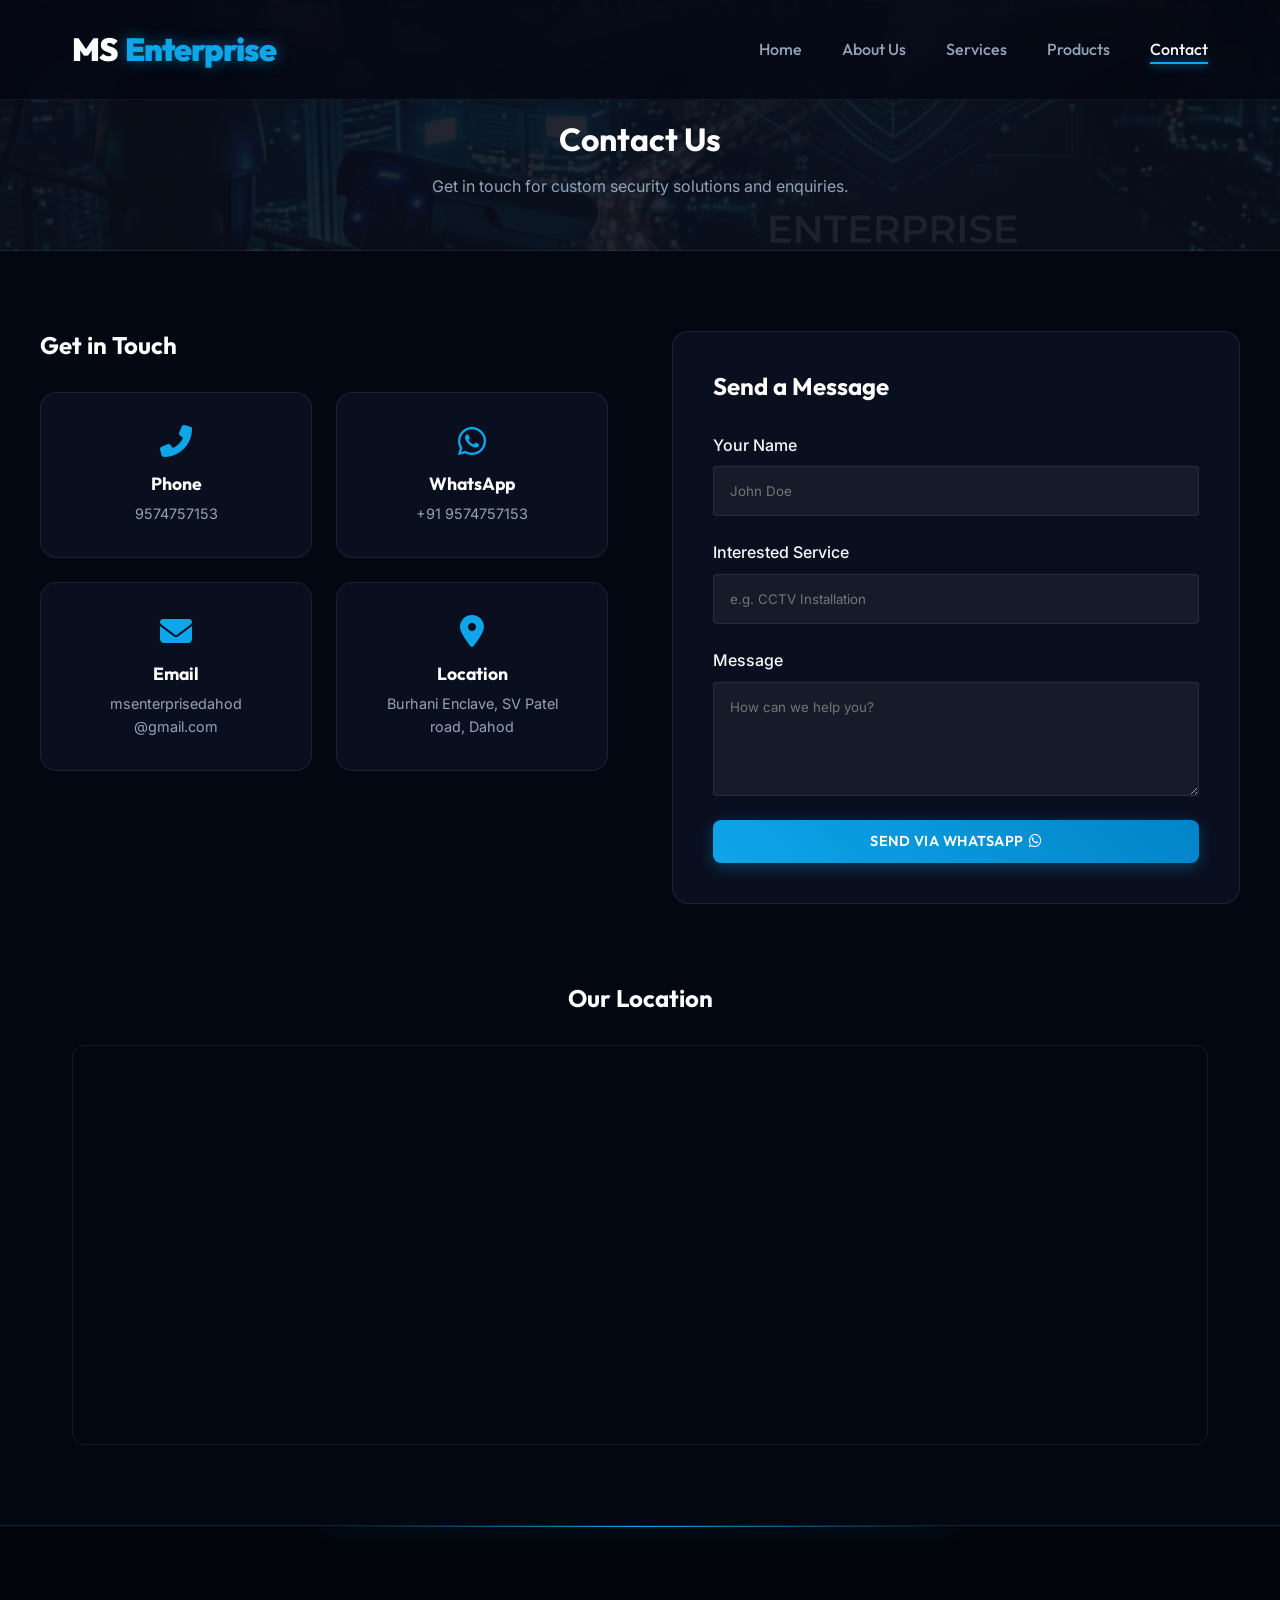
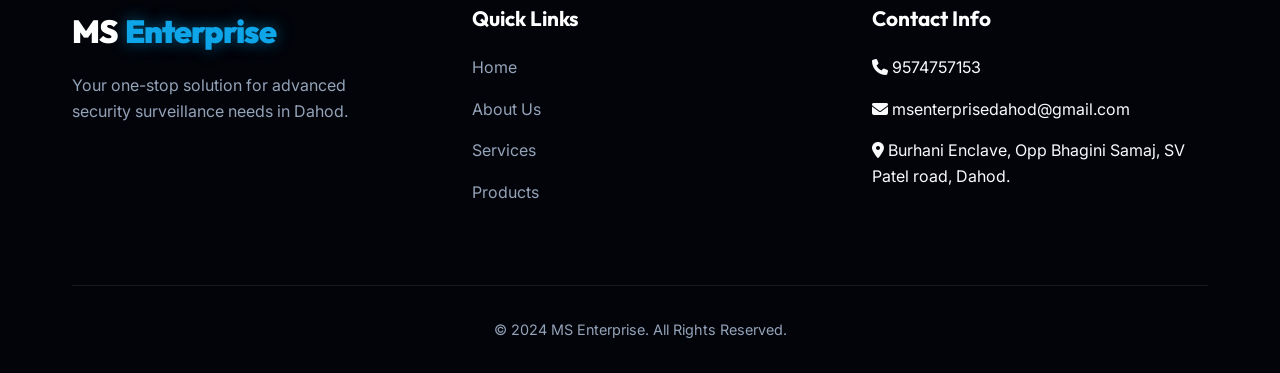
==== contact.html @ 019326b2 "Complete MS Enterprise website with Supabase backend and admin panel" ====
<!DOCTYPE html>
<html lang="en">
<head>
    <meta charset="UTF-8">
    <meta name="viewport" content="width=device-width, initial-scale=1.0">
    <title>Contact Us | MS Enterprise</title>
    <link rel="stylesheet" href="style.css">
    <link rel="stylesheet" href="https://cdnjs.cloudflare.com/ajax/libs/font-awesome/6.4.0/css/all.min.css">
    <style>
        .page-header {
            padding: 120px 0 50px;
            text-align: center;
            background: linear-gradient(rgba(10, 14, 26, 0.9), rgba(10, 14, 26, 0.9)), url('images/hero_bg.png') center/cover;
            border-bottom: 1px solid var(--glass-border);
        }
        .contact-section {
            padding: 5rem 0;
            display: grid;
            grid-template-columns: 1fr 1fr;
            gap: 4rem;
        }
        .contact-info-cards {
            display: grid;
            grid-template-columns: 1fr 1fr;
            gap: 1.5rem;
            margin-bottom: 2rem;
        }
        .info-card {
            padding: 2rem;
            text-align: center;
        }
        .info-card i {
            font-size: 2rem;
            color: var(--primary);
            margin-bottom: 1rem;
        }
        .info-card h4 {
            margin-bottom: 0.5rem;
            font-size: 1.1rem;
        }
        .info-card p {
            color: var(--text-muted);
            font-size: 0.9rem;
        }
        .contact-form {
            display: flex;
            flex-direction: column;
            gap: 1.5rem;
        }
        .form-group {
            display: flex;
            flex-direction: column;
            gap: 0.5rem;
        }
        .form-group label {
            font-weight: 500;
        }
        .form-group input, .form-group textarea {
            padding: 1rem;
            background: rgba(255,255,255,0.05);
            border: 1px solid var(--glass-border);
            border-radius: 4px;
            color: #fff;
            font-family: inherit;
        }
        .form-group input:focus, .form-group textarea:focus {
            outline: none;
            border-color: var(--primary);
        }
        .map-container {
            width: 100%;
            height: 400px;
            border-radius: 12px;
            overflow: hidden;
            border: 1px solid var(--glass-border);
            margin-bottom: 5rem;
        }
        @media (max-width: 768px) {
            .contact-section { grid-template-columns: 1fr; }
            .contact-info-cards { grid-template-columns: 1fr; }
        }
    </style>
</head>
<body>

    <!-- Navbar -->
    <nav class="navbar">
        <div class="container">
            <a href="index.html" class="logo">MS <span>Enterprise</span></a>
            <div class="hamburger">
                <i class="fas fa-bars"></i>
            </div>
            <ul class="nav-links">
                <li><a href="index.html">Home</a></li>
                <li><a href="about.html">About Us</a></li>
                <li><a href="services.html">Services</a></li>
                <li><a href="products.html">Products</a></li>
                <li><a href="contact.html">Contact</a></li>
            </ul>
        </div>
    </nav>

    <div class="page-header">
        <div class="container">
            <h1>Contact Us</h1>
            <p style="color: var(--text-muted); margin-top: 1rem;">Get in touch for custom security solutions and enquiries.</p>
        </div>
    </div>

    <section class="container contact-section">
        <div>
            <h2 style="margin-bottom: 2rem;">Get in Touch</h2>
            <div class="contact-info-cards">
                <div class="info-card glass-card">
                    <i class="fas fa-phone-alt"></i>
                    <h4>Phone</h4>
                    <p>9574757153</p>
                </div>
                <div class="info-card glass-card">
                    <i class="fab fa-whatsapp"></i>
                    <h4>WhatsApp</h4>
                    <p>+91 9574757153</p>
                </div>
                <div class="info-card glass-card">
                    <i class="fas fa-envelope"></i>
                    <h4>Email</h4>
                    <p>msenterprisedahod<br>@gmail.com</p>
                </div>
                <div class="info-card glass-card">
                    <i class="fas fa-map-marker-alt"></i>
                    <h4>Location</h4>
                    <p>Burhani Enclave, SV Patel road, Dahod</p>
                </div>
            </div>
        </div>

        <div class="glass-card">
            <h2 style="margin-bottom: 2rem;">Send a Message</h2>
            <form class="contact-form" id="contactForm" onsubmit="submitForm(event)">
                <div class="form-group">
                    <label for="name">Your Name</label>
                    <input type="text" id="name" required placeholder="John Doe">
                </div>
                <div class="form-group">
                    <label for="service">Interested Service</label>
                    <input type="text" id="service" placeholder="e.g. CCTV Installation">
                </div>
                <div class="form-group">
                    <label for="message">Message</label>
                    <textarea id="message" rows="5" required placeholder="How can we help you?"></textarea>
                </div>
                <button type="submit" class="btn btn-primary">Send via WhatsApp <i class="fab fa-whatsapp" style="margin-left: 5px;"></i></button>
            </form>
        </div>
    </section>

    <div class="container">
        <h2 style="margin-bottom: 2rem; text-align: center;">Our Location</h2>
        <div class="map-container">
            <!-- Embedding a generic map pointing to Dahod -->
            <iframe src="https://www.google.com/maps/embed?pb=!1m18!1m12!1m3!1m3!1d58548.06450684705!2d74.22557473539151!3d22.833611388107954!2m3!1f0!2f0!3f0!3m2!1i1024!2i768!4f13.1!3m3!1m2!1s0x39610bfa50eddc87%3A0x6b6c4b2b6ab0c97b!2sDahod%2C%20Gujarat!5e0!3m2!1sen!2sin!4v1714972000000!5m2!1sen!2sin" width="100%" height="100%" style="border:0;" allowfullscreen="" loading="lazy" referrerpolicy="no-referrer-when-downgrade"></iframe>
        </div>
    </div>

    <!-- Footer -->
    <footer>
        <div class="container">
            <div class="footer-grid">
                <div class="footer-col">
                    <a href="index.html" class="logo" style="margin-bottom: 1rem;">MS <span>Enterprise</span></a>
                    <p>Your one-stop solution for advanced security surveillance needs in Dahod.</p>
                </div>
                <div class="footer-col">
                    <h3>Quick Links</h3>
                    <ul class="footer-links">
                        <li><a href="index.html">Home</a></li>
                        <li><a href="about.html">About Us</a></li>
                        <li><a href="services.html">Services</a></li>
                        <li><a href="products.html">Products</a></li>
                    </ul>
                </div>
                <div class="footer-col">
                    <h3>Contact Info</h3>
                    <ul class="footer-links">
                        <li><i class="fas fa-phone"></i> 9574757153</li>
                        <li><i class="fas fa-envelope"></i> msenterprisedahod@gmail.com</li>
                        <li><i class="fas fa-map-marker-alt"></i> Burhani Enclave, Opp Bhagini Samaj, SV Patel road, Dahod.</li>
                    </ul>
                </div>
            </div>
            <div class="footer-bottom">
                <p>&copy; 2024 MS Enterprise. All Rights Reserved.</p>
            </div>
        </div>
    </footer>

    <script src="script.js"></script>
    <script>
        function submitForm(e) {
            e.preventDefault();
            const name = document.getElementById('name').value;
            const service = document.getElementById('service').value;
            const msg = document.getElementById('message').value;

            let fullMessage = `Hi MS Enterprise, I am ${name}.\n`;
            if (service) fullMessage += `I am interested in: ${service}.\n`;
            fullMessage += `Message: ${msg}`;

            sendWhatsAppMessage(fullMessage);
        }
    </script>
</body>
</html>
---- style.css ----
/* Google Fonts */
@import url('https://fonts.googleapis.com/css2?family=Inter:wght@300;400;500;600&family=Outfit:wght@400;500;700;800;900&display=swap');

/* CSS Variables */
:root {
    --primary: #0ea5e9;
    --primary-dark: #0284c7;
    --secondary: #1e3a5f;
    --dark-bg: #030712; /* Deep modern black */
    --darker-bg: #02040a;
    --card-bg: rgba(15, 23, 42, 0.6); /* Sleek translucent slate */
    --accent: #06d6a0;
    --accent-glow: rgba(6, 214, 160, 0.5);
    --primary-glow: rgba(14, 165, 233, 0.5);
    --text-main: #f8fafc;
    --text-muted: #94a3b8;
    --glass-border: rgba(255, 255, 255, 0.08);
    --transition: all 0.4s cubic-bezier(0.175, 0.885, 0.32, 1.275);
}

/* Custom Scrollbar */
::-webkit-scrollbar { width: 10px; }
::-webkit-scrollbar-track { background: var(--darker-bg); }
::-webkit-scrollbar-thumb { background: var(--secondary); border-radius: 5px; }
::-webkit-scrollbar-thumb:hover { background: var(--primary); }

/* Reset & Base Styles */
* { margin: 0; padding: 0; box-sizing: border-box; }

body {
    font-family: 'Inter', sans-serif;
    background-color: var(--dark-bg);
    color: var(--text-main);
    line-height: 1.6;
    overflow-x: hidden;
    scroll-behavior: smooth;
}

h1, h2, h3, h4, h5, h6 {
    font-family: 'Outfit', sans-serif;
    color: #fff;
    margin-bottom: 1rem;
    line-height: 1.2;
}

a { text-decoration: none; color: var(--text-main); transition: var(--transition); }
ul { list-style: none; }
img { max-width: 100%; height: auto; display: block; }

.container {
    width: 100%; max-width: 1200px; margin: 0 auto; padding: 0 2rem;
}

.section-title {
    text-align: center;
    font-size: 3rem;
    font-weight: 800;
    margin-bottom: 4rem;
    position: relative;
    padding-bottom: 1rem;
    background: linear-gradient(90deg, #fff, var(--text-muted));
    -webkit-background-clip: text;
    -webkit-text-fill-color: transparent;
}

.section-title::after {
    content: '';
    position: absolute;
    bottom: 0;
    left: 50%;
    transform: translateX(-50%);
    width: 80px;
    height: 4px;
    background: linear-gradient(90deg, var(--primary), var(--accent));
    border-radius: 4px;
    box-shadow: 0 0 15px var(--primary-glow);
}

/* Animated Gradient Text */
.gradient-text {
    background: linear-gradient(to right, var(--primary), var(--accent), var(--primary));
    background-size: 200% auto;
    color: #000;
    background-clip: text;
    -webkit-background-clip: text;
    -webkit-text-fill-color: transparent;
    animation: shine 3s linear infinite;
}

@keyframes shine {
    to { background-position: 200% center; }
}

/* Buttons */
.btn {
    display: inline-flex;
    align-items: center;
    justify-content: center;
    padding: 0.8rem 2rem;
    border-radius: 8px;
    font-weight: 600;
    font-family: 'Outfit', sans-serif;
    letter-spacing: 0.5px;
    cursor: pointer;
    transition: var(--transition);
    border: none;
    text-transform: uppercase;
    font-size: 0.9rem;
    position: relative;
    overflow: hidden;
    z-index: 1;
}

.btn::before {
    content: ''; position: absolute; top: 0; left: 0; width: 0%; height: 100%;
    background: rgba(255, 255, 255, 0.1); z-index: -1; transition: var(--transition);
}

.btn:hover::before { width: 100%; }

.btn-primary {
    background: linear-gradient(45deg, var(--primary), var(--primary-dark));
    color: #fff;
    box-shadow: 0 4px 15px rgba(14, 165, 233, 0.3);
}

.btn-primary:hover {
    transform: translateY(-3px);
    box-shadow: 0 8px 25px var(--primary-glow);
}

.btn-outline {
    background-color: transparent;
    border: 2px solid var(--primary);
    color: var(--primary);
}

.btn-outline:hover {
    background-color: var(--primary);
    color: #fff;
    box-shadow: 0 8px 25px var(--primary-glow);
    transform: translateY(-3px);
}

/* Navbar */
.navbar {
    position: fixed; top: 0; left: 0; width: 100%; padding: 1.5rem 0;
    background: rgba(3, 7, 18, 0.7); backdrop-filter: blur(15px); -webkit-backdrop-filter: blur(15px);
    z-index: 1000; border-bottom: 1px solid rgba(255, 255, 255, 0.05); transition: all 0.3s ease;
}

.navbar.scrolled {
    padding: 1rem 0;
    background: rgba(3, 7, 18, 0.95);
    box-shadow: 0 10px 30px rgba(0, 0, 0, 0.5);
}

.navbar .container { display: flex; justify-content: space-between; align-items: center; }

.logo {
    font-family: 'Outfit', sans-serif; font-size: 2rem; font-weight: 900;
    color: #fff; display: flex; align-items: center; gap: 0.5rem; letter-spacing: -1px;
}

.logo span { color: var(--primary); text-shadow: 0 0 15px var(--primary-glow); }

.nav-links { display: flex; gap: 2.5rem; align-items: center; }

.nav-links a {
    font-weight: 500; font-size: 1rem; position: relative; padding-bottom: 5px;
    color: var(--text-muted); font-family: 'Outfit', sans-serif;
}

.nav-links a::after {
    content: ''; position: absolute; width: 0; height: 2px; bottom: 0; left: 0;
    background-color: var(--primary); transition: width 0.3s ease;
    box-shadow: 0 0 10px var(--primary);
}

.nav-links a:hover, .nav-links a.active { color: #fff; }
.nav-links a:hover::after, .nav-links a.active::after { width: 100%; }

.hamburger { display: none; cursor: pointer; font-size: 1.5rem; color: #fff; z-index: 2000; }

/* Glassmorphism Cards */
.glass-card {
    background: var(--card-bg);
    border: 1px solid var(--glass-border);
    border-radius: 16px;
    padding: 2.5rem;
    backdrop-filter: blur(10px);
    -webkit-backdrop-filter: blur(10px);
    transition: var(--transition);
    position: relative;
    overflow: hidden;
}

.glass-card::before {
    content: ''; position: absolute; top: 0; left: -100%; width: 50%; height: 100%;
    background: linear-gradient(to right, rgba(255,255,255,0) 0%, rgba(255,255,255,0.05) 50%, rgba(255,255,255,0) 100%);
    transform: skewX(-25deg); transition: 0.7s; z-index: 1;
}

.glass-card:hover::before { left: 200%; }

.glass-card:hover {
    transform: translateY(-10px) scale(1.02);
    border-color: rgba(14, 165, 233, 0.4);
    box-shadow: 0 20px 40px rgba(0, 0, 0, 0.4), 0 0 20px rgba(14, 165, 233, 0.1);
    z-index: 2;
}

/* Animations (Scroll Reveal) */
.reveal { opacity: 0; transform: translateY(50px); transition: all 0.8s ease-out; }
.reveal.active { opacity: 1; transform: translateY(0); }
.reveal-left { opacity: 0; transform: translateX(-50px); transition: all 0.8s ease-out; }
.reveal-left.active { opacity: 1; transform: translateX(0); }
.reveal-right { opacity: 0; transform: translateX(50px); transition: all 0.8s ease-out; }
.reveal-right.active { opacity: 1; transform: translateX(0); }

/* Glowing Pulse Effect */
.glow-pulse { animation: pulseGlow 2s infinite; }
@keyframes pulseGlow {
    0% { box-shadow: 0 0 0 0 rgba(14, 165, 233, 0.4); }
    70% { box-shadow: 0 0 0 15px rgba(14, 165, 233, 0); }
    100% { box-shadow: 0 0 0 0 rgba(14, 165, 233, 0); }
}

/* Floating Animation */
.floating { animation: float 6s ease-in-out infinite; }
@keyframes float {
    0% { transform: translateY(0px); }
    50% { transform: translateY(-20px); }
    100% { transform: translateY(0px); }
}

/* Footer */
footer {
    background-color: var(--darker-bg); padding: 5rem 0 2rem;
    border-top: 1px solid rgba(14, 165, 233, 0.2); margin-top: 4rem; position: relative;
    overflow: hidden;
}

footer::before {
    content: ''; position: absolute; top: 0; left: 50%; transform: translateX(-50%);
    width: 50%; height: 1px; background: linear-gradient(90deg, transparent, var(--primary), transparent);
    box-shadow: 0 0 20px var(--primary);
}

.footer-grid {
    display: grid; grid-template-columns: repeat(auto-fit, minmax(250px, 1fr));
    gap: 4rem; margin-bottom: 4rem;
}

.footer-col h3 { font-size: 1.3rem; margin-bottom: 1.5rem; color: #fff; font-weight: 700; }
.footer-col p { color: var(--text-muted); margin-bottom: 1rem; }
.footer-links li { margin-bottom: 1rem; }
.footer-links a { color: var(--text-muted); display: flex; align-items: center; gap: 0.5rem; }
.footer-links a i { color: var(--primary); }
.footer-links a:hover { color: var(--primary); transform: translateX(5px); }

.footer-bottom {
    text-align: center; padding-top: 2rem; border-top: 1px solid var(--glass-border);
    color: var(--text-muted); font-size: 0.9rem;
}

/* Responsive */
@media (max-width: 768px) {
    .nav-links {
        position: fixed; top: 0; right: -100%; width: 100%; height: 100vh;
        background: rgba(3, 7, 18, 0.98); flex-direction: column; justify-content: center;
        transition: 0.5s cubic-bezier(0.77, 0, 0.175, 1); z-index: 1000;
    }
    .nav-links.nav-active { right: 0; }
    .hamburger { display: block; position: relative; z-index: 2001; }
    .section-title { font-size: 2.2rem; margin-bottom: 3rem; }
}
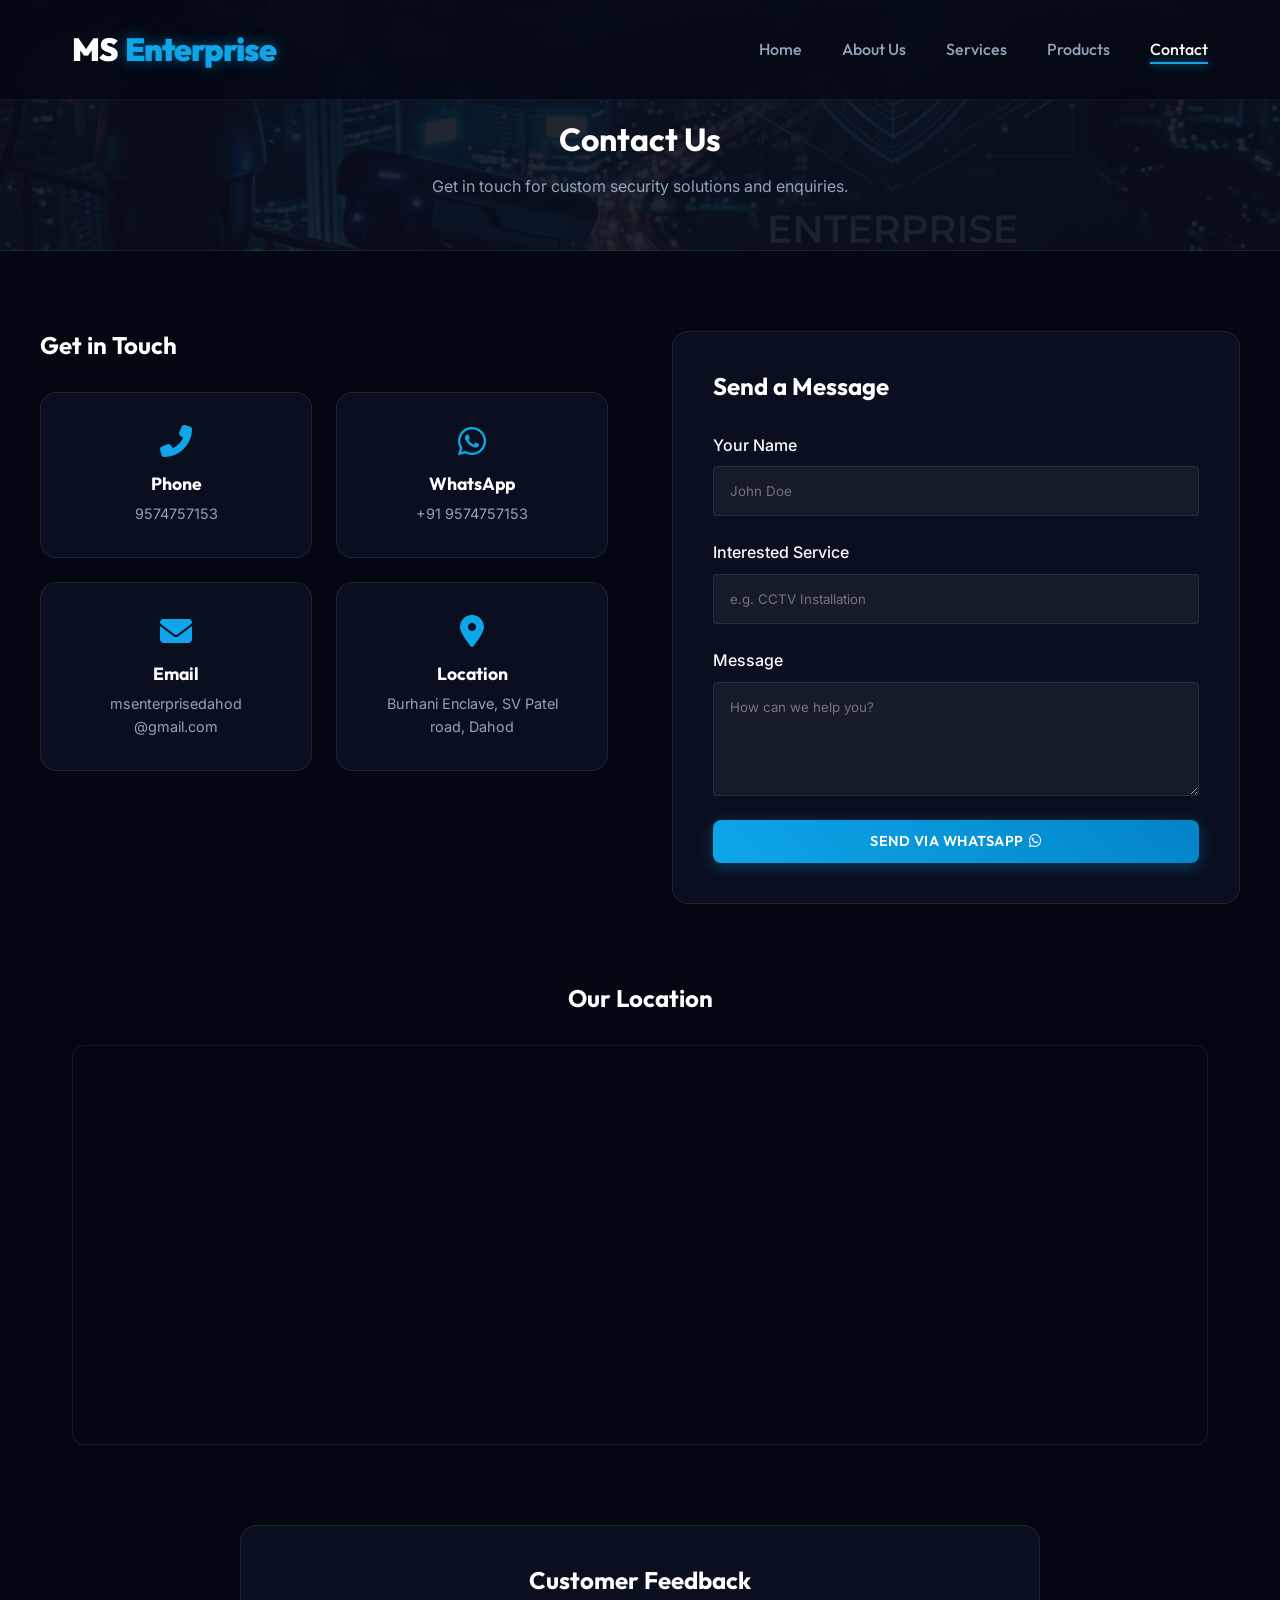
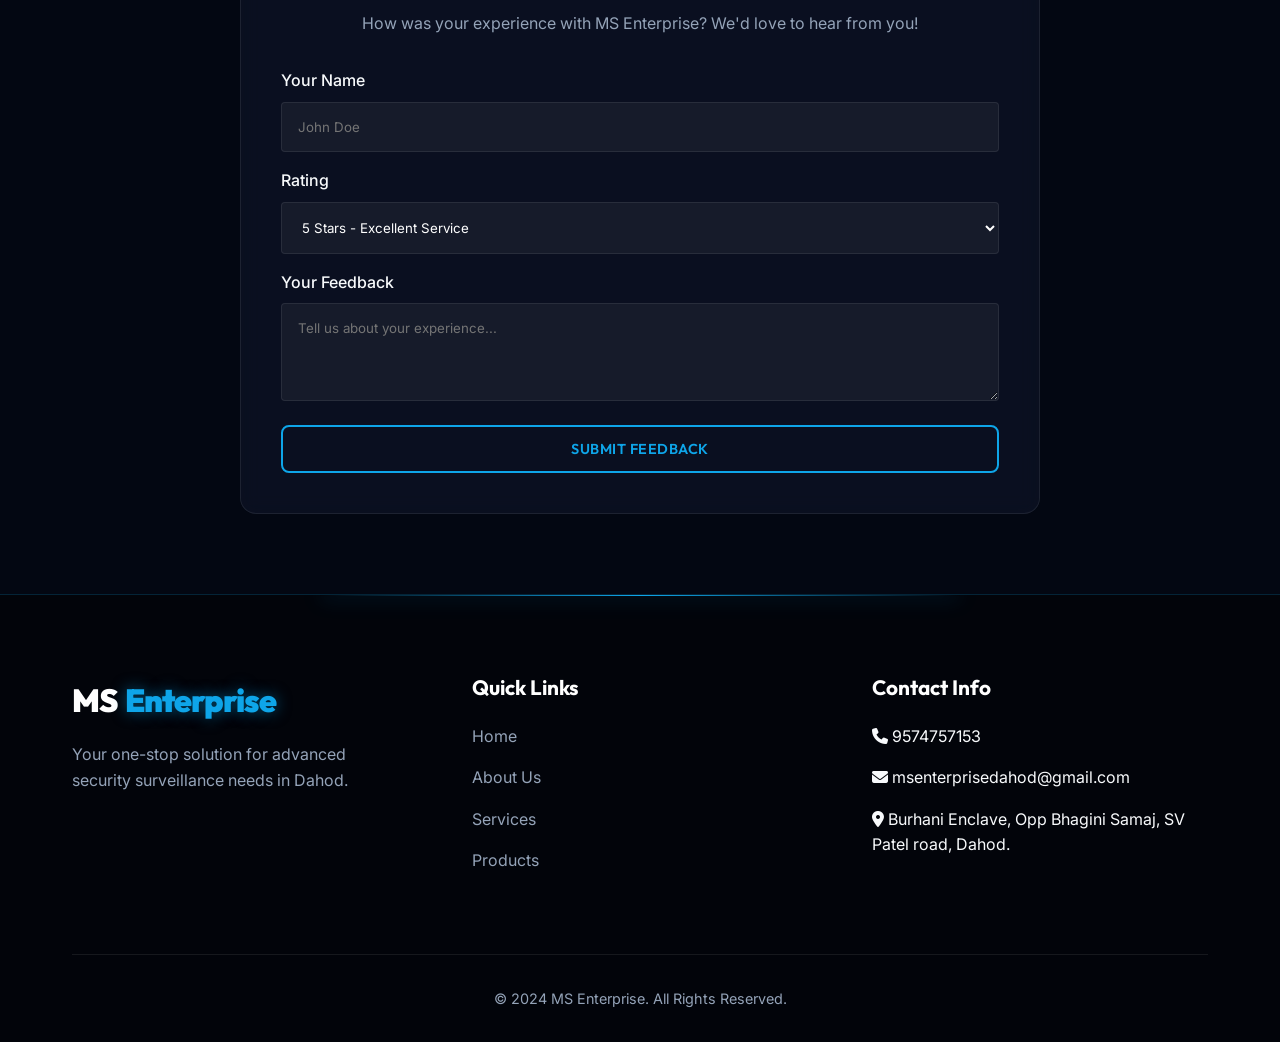
==== commit be9dade6: "Add customer feedback and product reviews features" ====
--- a/contact.html
+++ b/contact.html
@@ -111,26 +111,26 @@
         <div>
             <h2 style="margin-bottom: 2rem;">Get in Touch</h2>
             <div class="contact-info-cards">
-                <div class="info-card glass-card">
+                <a href="tel:9574757153" class="info-card glass-card">
                     <i class="fas fa-phone-alt"></i>
                     <h4>Phone</h4>
                     <p>9574757153</p>
-                </div>
-                <div class="info-card glass-card">
+                </a>
+                <a href="https://wa.me/919574757153" target="_blank" class="info-card glass-card">
                     <i class="fab fa-whatsapp"></i>
                     <h4>WhatsApp</h4>
                     <p>+91 9574757153</p>
-                </div>
-                <div class="info-card glass-card">
+                </a>
+                <a href="mailto:msenterprisedahod@gmail.com" class="info-card glass-card">
                     <i class="fas fa-envelope"></i>
                     <h4>Email</h4>
                     <p>msenterprisedahod<br>@gmail.com</p>
-                </div>
-                <div class="info-card glass-card">
+                </a>
+                <a href="https://maps.google.com/maps?q=Burhani%20Enclave,%20Opp%20Bhagini%20Samaj,%20SV%20Patel%20road,%20Dahod" target="_blank" class="info-card glass-card">
                     <i class="fas fa-map-marker-alt"></i>
                     <h4>Location</h4>
                     <p>Burhani Enclave, SV Patel road, Dahod</p>
-                </div>
+                </a>
             </div>
         </div>
 
@@ -155,12 +155,41 @@
     </section>
 
     <div class="container">
-        <h2 style="margin-bottom: 2rem; text-align: center;">Our Location</h2>
-        <div class="map-container">
-            <!-- Embedding a generic map pointing to Dahod -->
-            <iframe src="https://www.google.com/maps/embed?pb=!1m18!1m12!1m3!1m3!1d58548.06450684705!2d74.22557473539151!3d22.833611388107954!2m3!1f0!2f0!3f0!3m2!1i1024!2i768!4f13.1!3m3!1m2!1s0x39610bfa50eddc87%3A0x6b6c4b2b6ab0c97b!2sDahod%2C%20Gujarat!5e0!3m2!1sen!2sin!4v1714972000000!5m2!1sen!2sin" width="100%" height="100%" style="border:0;" allowfullscreen="" loading="lazy" referrerpolicy="no-referrer-when-downgrade"></iframe>
+        <h2 style="margin-bottom: 2rem; text-align: center;" class="reveal">Our Location</h2>
+        <div class="map-container reveal">
+            <!-- Embedding precise location map -->
+            <iframe src="https://maps.google.com/maps?q=Burhani%20Enclave,%20Opp%20Bhagini%20Samaj,%20SV%20Patel%20road,%20Dahod&t=&z=16&ie=UTF8&iwloc=&output=embed" width="100%" height="100%" style="border:0;" allowfullscreen="" loading="lazy" referrerpolicy="no-referrer-when-downgrade"></iframe>
         </div>
     </div>
+
+    <!-- Customer Feedback Section -->
+    <section class="container reveal" style="margin-bottom: 5rem;">
+        <div class="glass-card" style="max-width: 800px; margin: 0 auto;">
+            <h2 style="margin-bottom: 1rem; text-align: center;">Customer Feedback</h2>
+            <p style="color: var(--text-muted); text-align: center; margin-bottom: 2rem;">How was your experience with MS Enterprise? We'd love to hear from you!</p>
+            <form id="feedbackForm" onsubmit="submitSiteFeedbackForm(event)">
+                <div class="form-group" style="margin-bottom: 1rem;">
+                    <label>Your Name</label>
+                    <input type="text" id="fb-name" required placeholder="John Doe">
+                </div>
+                <div class="form-group" style="margin-bottom: 1rem;">
+                    <label>Rating</label>
+                    <select id="fb-rating" required style="width: 100%; padding: 1rem; background: rgba(255,255,255,0.05); border: 1px solid var(--glass-border); color: #fff; border-radius: 4px; font-family: inherit;">
+                        <option value="5" style="color: black;">5 Stars - Excellent Service</option>
+                        <option value="4" style="color: black;">4 Stars - Good</option>
+                        <option value="3" style="color: black;">3 Stars - Average</option>
+                        <option value="2" style="color: black;">2 Stars - Poor</option>
+                        <option value="1" style="color: black;">1 Star - Terrible</option>
+                    </select>
+                </div>
+                <div class="form-group" style="margin-bottom: 1.5rem;">
+                    <label>Your Feedback</label>
+                    <textarea id="fb-message" rows="4" required placeholder="Tell us about your experience..."></textarea>
+                </div>
+                <button type="submit" class="btn btn-outline" id="fb-submit-btn" style="width: 100%;">Submit Feedback</button>
+            </form>
+        </div>
+    </section>
 
     <!-- Footer -->
     <footer>
@@ -206,7 +235,29 @@
             if (service) fullMessage += `I am interested in: ${service}.\n`;
             fullMessage += `Message: ${msg}`;
 
-            sendWhatsAppMessage(fullMessage);
+            const phone = "919574757153";
+            const url = `https://wa.me/${phone}?text=${encodeURIComponent(fullMessage)}`;
+            window.open(url, '_blank');
+        }
+
+        async function submitSiteFeedbackForm(e) {
+            e.preventDefault();
+            const name = document.getElementById('fb-name').value;
+            const rating = parseInt(document.getElementById('fb-rating').value);
+            const message = document.getElementById('fb-message').value;
+
+            const btn = document.getElementById('fb-submit-btn');
+            const originalText = btn.textContent;
+            btn.textContent = 'Submitting...';
+            btn.disabled = true;
+
+            await submitSiteFeedback(name, rating, message);
+
+            alert('Thank you for your feedback!');
+            
+            document.getElementById('feedbackForm').reset();
+            btn.textContent = originalText;
+            btn.disabled = false;
         }
     </script>
 </body>
